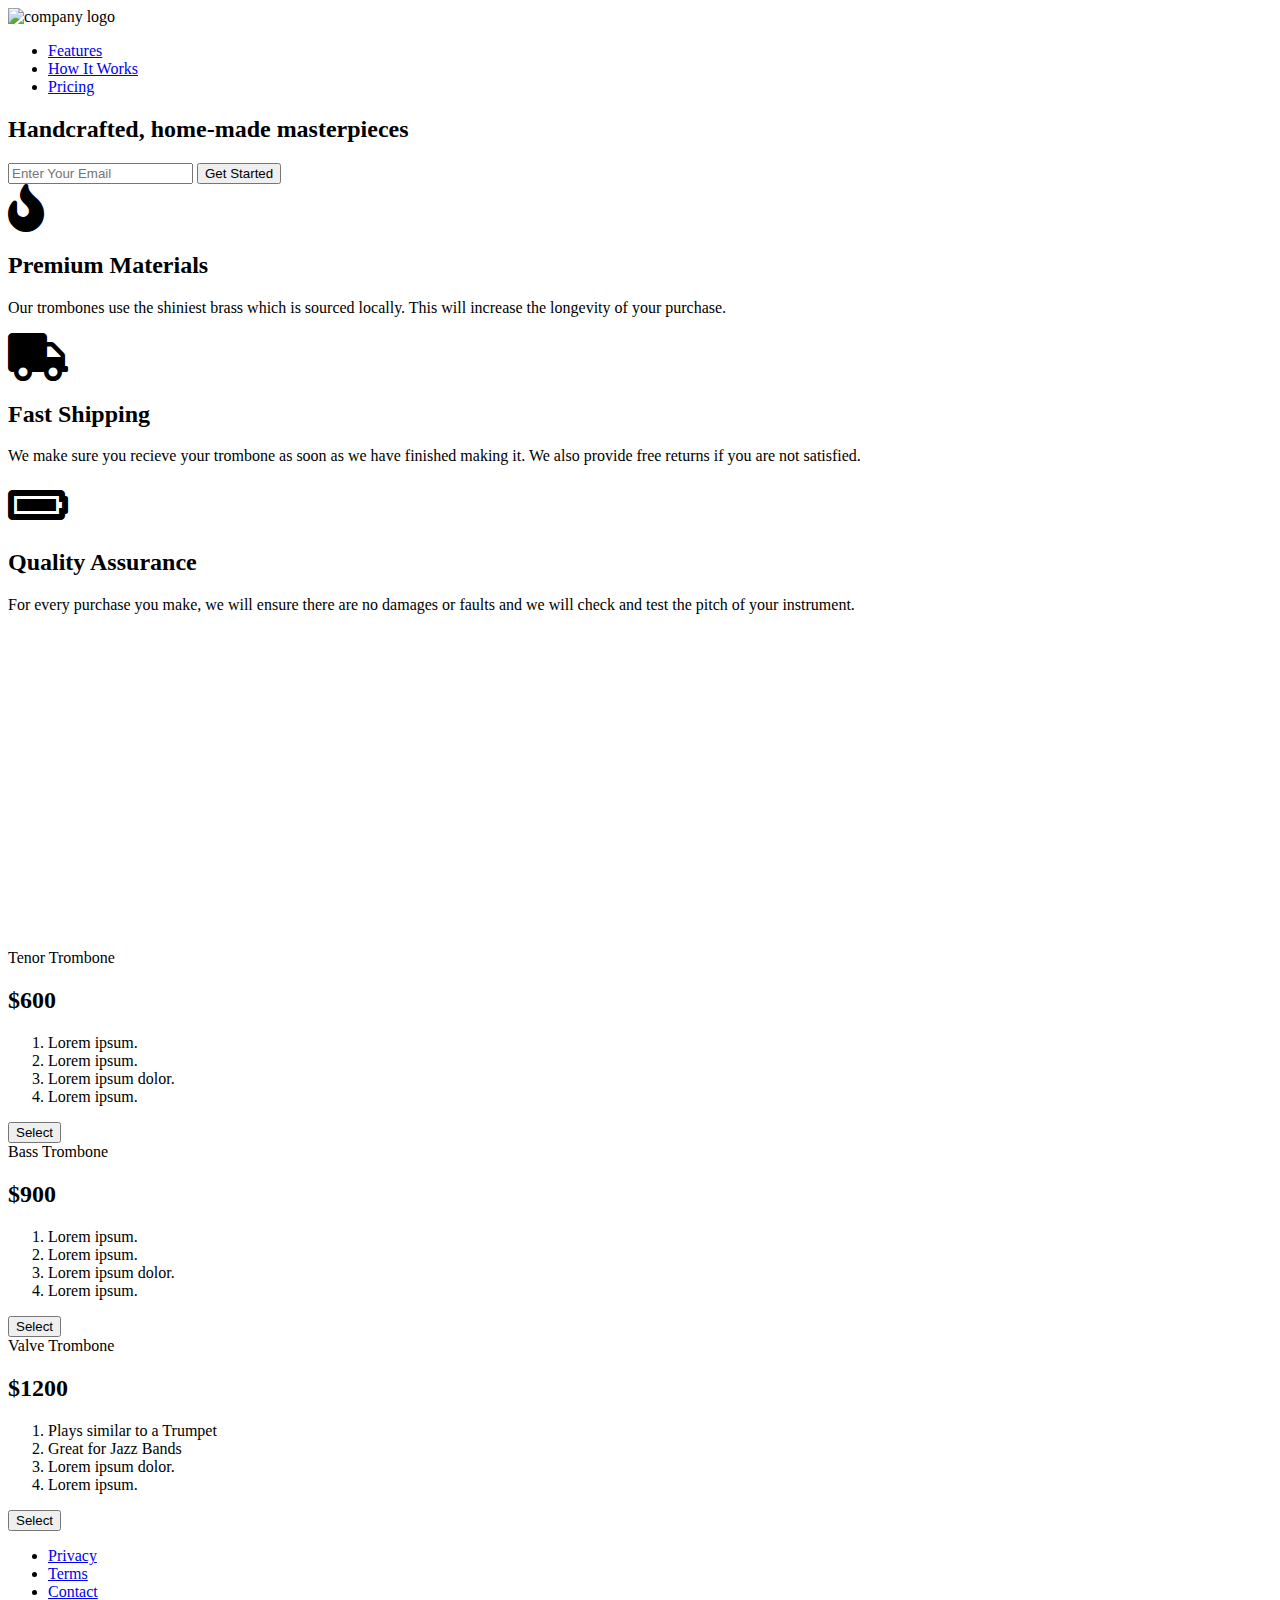
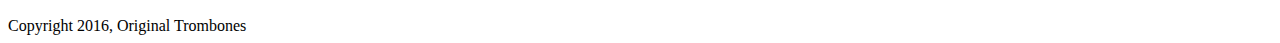
==== index.html @ 4cbdc3e6 "Update and rename ProductLandingPageProject.html to index.html" ====
<!DOCTYPE html>
<html>
<head>
  <meta charset="UTF-8"/>
  <meta name='viewport' content='width=device-width, initial-scale=1.0'/>
  <link rel='stylesheet' href="ProductLandingPage.css"/>
  <link rel="stylesheet" href="https://use.fontawesome.com/releases/v5.8.1/css/all.css">
  <title>Christian's Product Landing Page Project</title>
</head>


<body>
    <div id="page-wrapper">
      <header id="header">
        <div class="logo-container">                <!--HEADING LOGO SPACE-->
          <img id="header-img" src="https://cdn.freecodecamp.org/testable-projects-fcc/images/product-landing-page-logo.png" alt="company logo">
        </div>
        <nav id="nav-bar">                          <!--HEADING NAVIGATION SPACE-->
          <ul>
            <li><a class="nav-link" href="#features">Features</a></li>
            <li><a class="nav-link" href="#how-it-works">How It Works</a></li>
            <li><a class="nav-link" href="#pricing">Pricing</a></li>
          </ul>
        </nav>
      </header>

      <section id="hero"> 
        <h2>Handcrafted, home-made masterpieces</h2>      
        <form id="form" action="https://www.freecodecamp.com/email-submit">
          <input name="email" id="email" type="email" placeholder="Enter Your Email" required="">
          <input id="submit" type="submit" value="Get Started" class="button">
        </form>
      </section>

      <div class="container">       <!--All the main content is wrapped in this to prevent it from stretching too wide-->
<!--START OF FEATURES SECTION-->
        <section id="features">     
          <div class="grid">        <!--One row of our features-->
            <div class="icon"><i class="fa fa-3x fa-fire"></i></div>
            <div class="desc">
              <h2>Premium Materials</h2>
              <p>
                Our trombones use the shiniest brass which is sourced locally.
                This will increase the longevity of your purchase.
              </p>
            </div>
          </div>

          <div class="grid">
            <div class="icon"><i class="fa fa-3x fa-truck"></i></div>
            <div class="desc">
              <h2>Fast Shipping</h2>
              <p>
                We make sure you recieve your trombone as soon as we have
                finished making it. We also provide free returns if you are not
                satisfied.
              </p>
            </div>
          </div>

          <div class="grid">
            <div class="icon">
              <i class="fa fa-3x fa-battery-full" aria-hidden="true"></i>
            </div>
            <div class="desc">
              <h2>Quality Assurance</h2>
              <p>
                For every purchase you make, we will ensure there are no damages
                or faults and we will check and test the pitch of your
                instrument.
              </p>
            </div>
          </div>
        </section>
<!--END OF FEATURES SECTION-->

<!--START OF HOW-IT-WORKS SECTION-->
        <section id="how-it-works">
          <iframe id="video" height="315" src="https://www.youtube-nocookie.com/embed/y8Yv4pnO7qc?rel=0&amp;controls=0&amp;showinfo=0" frameborder="0" allowfullscreen=""></iframe>
        </section>
<!--END OF HOW-IT-WORKS SECTION-->

<!--START OF PRICING SECTION-->
        <section id="pricing">
          <div class="product" id="tenor">
            <div class="level">Tenor Trombone</div>
            <h2>$600</h2>
            <ol>
              <li>Lorem ipsum.</li>
              <li>Lorem ipsum.</li>
              <li>Lorem ipsum dolor.</li>
              <li>Lorem ipsum.</li>
            </ol>
            <button class="button">Select</button>
          </div>

          <div class="product" id="bass">
            <div class="level">Bass Trombone</div>
            <h2>$900</h2>
            <ol>
              <li>Lorem ipsum.</li>
              <li>Lorem ipsum.</li>
              <li>Lorem ipsum dolor.</li>
              <li>Lorem ipsum.</li>
            </ol>
            <button class="button">Select</button>
          </div>

          <div class="product" id="valve">
            <div class="level">Valve Trombone</div>
            <h2>$1200</h2>
            <ol>
              <li>Plays similar to a Trumpet</li>
              <li>Great for Jazz Bands</li>
              <li>Lorem ipsum dolor.</li>
              <li>Lorem ipsum.</li>
            </ol>
            <button class="button">Select</button>
          </div>
        </section>
<!--END OF PRICING SECTION-->

        <footer>
          <ul>
            <li><a href="#">Privacy</a></li>
            <li><a href="#">Terms</a></li>
            <li><a href="#">Contact</a></li>
          </ul>
          <span>Copyright 2016, Original Trombones</span>
        </footer>
      </div>
    </div>
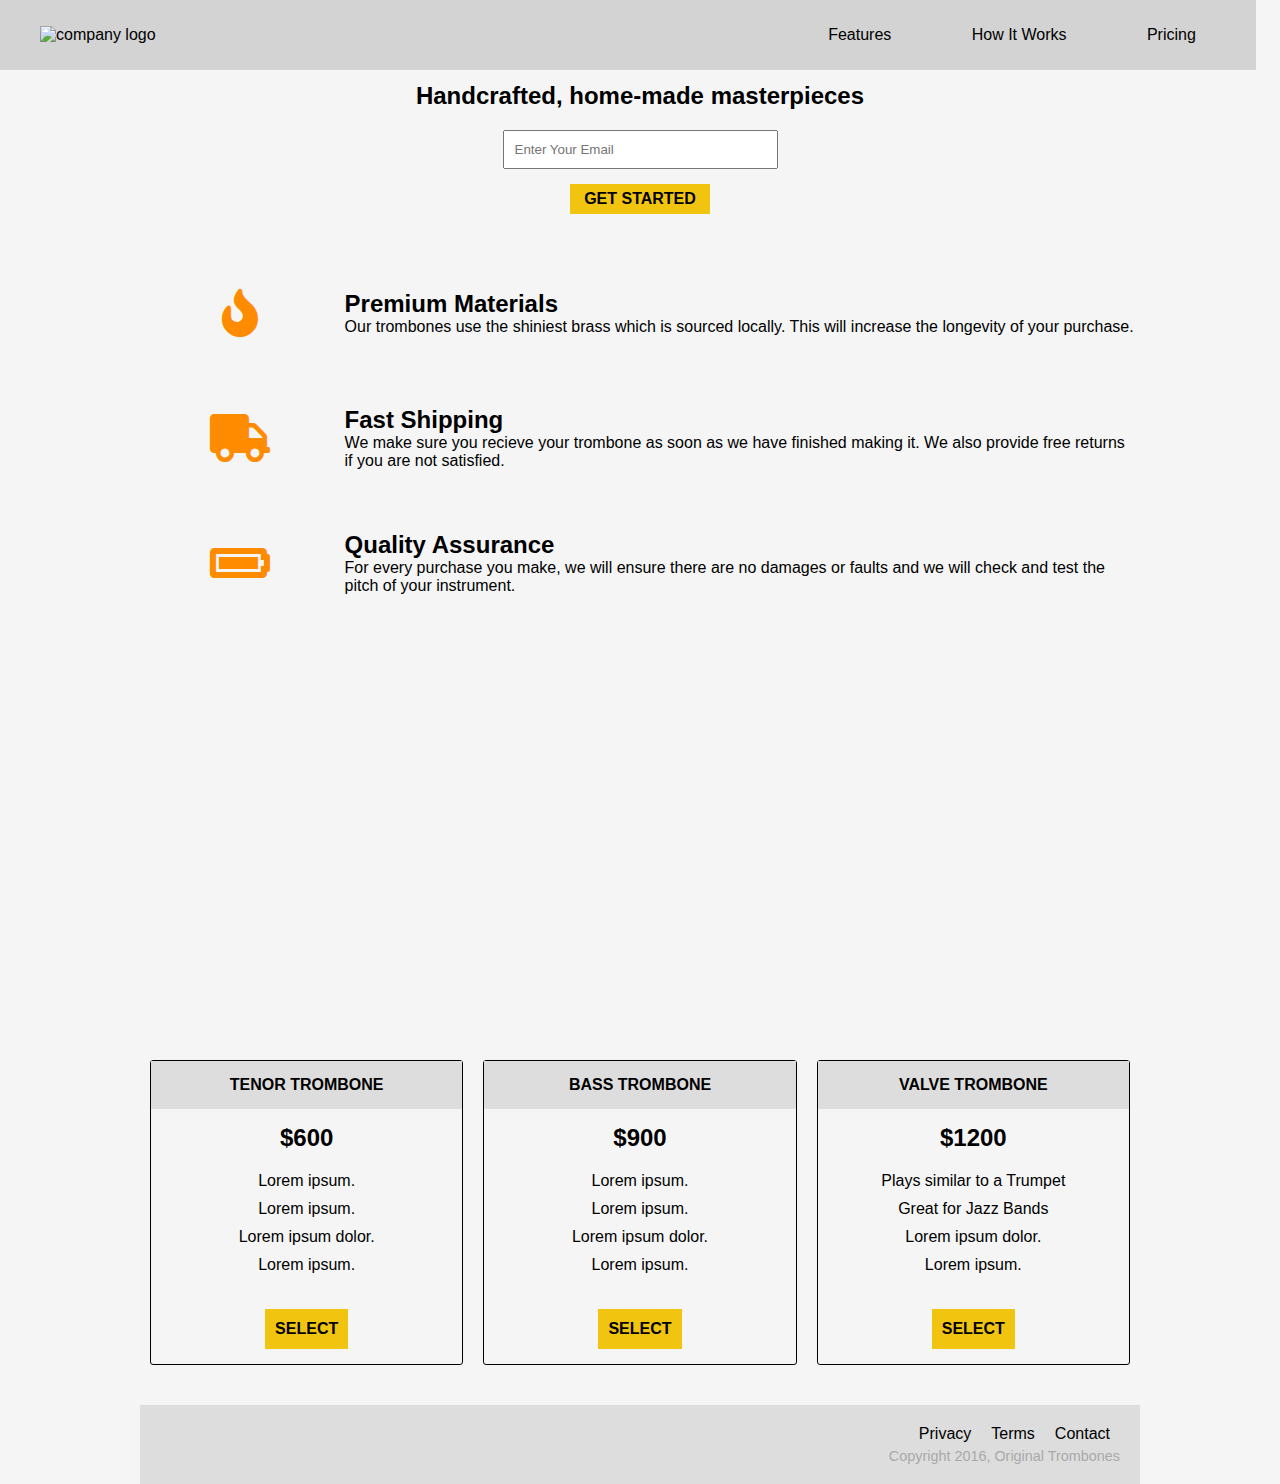
==== commit 509dfc72: "Update index.html" ====
--- a/index.html
+++ b/index.html
@@ -1,9 +1,9 @@
 <!DOCTYPE html>
 <html>
 <head>
-  <meta charset="UTF-8"/>
-  <meta name='viewport' content='width=device-width, initial-scale=1.0'/>
-  <link rel='stylesheet' href="ProductLandingPage.css"/>
+  <meta charset="UTF-8">
+  <meta name='viewport' content='width=device-width, initial-scale=1.0'>
+  <link rel='stylesheet' href="ProductLandingPage.css">
   <link rel="stylesheet" href="https://use.fontawesome.com/releases/v5.8.1/css/all.css">
   <title>Christian's Product Landing Page Project</title>
 </head>
--- a/ProductLandingPage.css
+++ b/ProductLandingPage.css
@@ -0,0 +1,312 @@
+* {
+    margin: 0;
+    padding: 0;
+    box-sizing: border-box;  /*Erase any previous sizing specifications and make borders part of size*/
+}
+
+body {
+    font-family: sans-serif;
+    background-color: #f5f5f5;
+}
+
+#page-wrapper {
+    position: relative;     /*Able to adjust objects relative to the page if need be*/
+}
+
+.container {
+    margin: 0 auto;
+    width: 100%;            
+    max-width: 1000px;
+}
+
+/*MOBILE ADJUSTMENTS*/
+@media(max-width: 600px)
+{
+    header{
+        flex-wrap: wrap;  /*This will bring the navbar underneath logo when needed*/
+    }
+
+    .logo-container{
+        width: 100%; /*Takes up first row 60vw, centered, nav can go underneath thanks to flex-wrap*/
+        min-height: 10px;
+        margin: 0 auto;    /*center logo container*/
+        margin-bottom: -5px;
+    }
+
+    #header-img{
+        position: relative;
+        right: 30px;
+    }
+
+    nav{
+        width: 100%;
+        margin-top: 10px;  
+        display: flex;
+        flex-direction: column;
+        align-items: center;
+        text-align: center;
+        padding: 0 50px;
+    }
+
+    nav > ul >li{
+        padding: 5px 10px;
+    }
+}
+/*MOBILE ADJUSTMENTS*/
+
+header {
+    position: fixed;
+    top: 0;
+    display: flex;
+    align-items: center;
+    min-height: 70px;
+    padding: 0px 20px;
+    
+    background-color: lightgray;
+}
+
+.logo-container {
+    width: 60vw;
+}
+
+#header-img {
+    display: flex;
+    justify-content: center;
+    align-items: center;
+    margin-left: 20px;
+    width: 100%;
+    height: 100%;
+    max-width: 300px;
+}
+
+nav {
+    font-weight: 400;
+}
+
+nav > ul {
+    display: flex;
+    flex-direction: row;
+    justify-content: space-around;
+    width: 35vw;
+}
+
+li {
+    list-style: none;
+}
+
+a {
+    color: #000;
+    text-decoration: none;
+    cursor: pointer;
+}
+
+#hero {
+    display: flex;
+    flex-direction: column;     
+    align-items: center;       /*Line eveything up in the middle horizontally if possible*/
+    justify-content: center;   /*Vertical middle*/
+    text-align: center;        /*This centers the email and button element horizontally in their block element*/
+    height: 130px;             
+    margin-top: 90px;          /*Surpass the fixed header of 70px*/
+}
+
+/*MOBILE ADJUSTMENTS*/
+@media(max-width: 600px)
+{
+    #hero{
+        margin-top: 130px;
+    }
+}
+/*MOBILE ADJUSTMENTS*/
+
+
+#hero > h2 {
+    margin-bottom: 20px;
+    word-wrap: break-word;
+}
+
+#hero input[type='email'] {
+    max-width: 275px;
+    width: 100%;
+    padding: 10px;
+}
+
+#hero input[type='submit'] {
+    max-width: 140px;   /*Would jump to 275px at 100% bc inline-block with email*/
+    width: 100%;
+    height: 30px;
+    margin: 15px 0;
+    background-color: #f1c40f;
+}
+
+.button {
+    height: 40px;
+    font-size: 1rem;
+    font-weight: bold;
+    text-transform: uppercase;
+    border: 0;
+    cursor: pointer;
+}
+
+#features {
+    margin-top: 30px;
+}
+
+/*This allows grid rows to be different sizes depending on length of description*/
+.grid {
+    display: flex; 
+    height: 125px;                 
+}
+
+#features .icon {                   /*img container*/
+    display: flex;
+    align-items: center;
+    justify-content: center;        /*Keep the img inside centered both ways*/
+    width: 20vw;                    
+    color: darkorange;
+}
+
+#features .desc {
+    display: flex;
+    flex-direction: column;
+    justify-content: center;        /*Center text box vertically adjacent to img*/
+    width: 80vw;                    /*Make the text the other 80% of page view*/
+    padding: 5px;
+}
+
+/*MOBILE ADJUSTMENTS*/
+@media(max-width: 600px)
+{
+    #features{
+        margin: 0;
+    }
+
+    #features .icon{
+        display: none;
+    }
+
+    #features .grid{
+        justify-content: center;
+        margin: 15px 0;
+    }
+}
+/*MOBILE ADJUSTMENTS*/
+
+h2{
+    font-weight: bold;
+    font-size: 1.5rem;              
+}
+
+#how-it-works {
+    margin-top: 50px;               
+    display: flex;
+    justify-content: center;    /*Centers video horizontally*/
+}
+
+#how-it-works > iframe {
+    max-width: 560px;
+    width: 100%;                /*If the frame is < 560px readjust to fit frame*/
+}
+
+/*MOBILE ADJUSTMENTS*/
+@media(max-width: 650px)
+{
+    #how-it-works > iframe{
+        width: 80%;
+        max-width: 400px;
+    }
+}
+/*MOBILE ADJUSTMENTS*/
+
+#pricing {
+    margin-top: 60px;           
+    display: flex;
+    flex-direction: row;
+    justify-content: center;    
+}
+
+.product {
+    display: flex;
+    flex-direction: column;
+    align-items: center;        /*align items horizontally*/
+    text-align: center;
+    width: calc(100% / 3);     /*Since there are 3 products make each 1/3 the page width*/
+    margin: 10px;               /*This will put space inbetween, width considers this when calculating*/
+    border: 1px solid #000;
+    border-radius: 3px;
+}
+
+.product > .level {
+    background-color: #ddd;
+    color: black;
+    padding: 15px;   /*Padding will automatically vertically center text*/ /*Unlike height*/
+    width: 100%;
+    text-transform: uppercase;
+    font-weight: bold;
+}
+
+.product > h2 {
+    margin-top: 15px;
+}
+
+.product > ol {
+    margin: 15px 0;     
+}
+
+.product > ol > li {
+    padding: 5px 0;  /*Again this auto centers vertically unlike height*/
+    list-style: none;
+}
+
+.product > button {
+    margin: 15px 0;
+    padding: 0 10px;
+    background-color: #f1c40f;
+    
+}
+
+/*MOBILE ADJUSTMENTS*/
+@media(max-width: 800px){
+    #pricing{
+        flex-direction: column;
+    }
+
+    .product{
+        width: calc(100% / 2);
+        min-width: 300px;
+        margin: 0 auto;
+        margin-bottom: 10px;
+    }
+}
+/*MOBILE ADJUSTMENTS*/
+
+footer {
+    margin-top: 30px;
+    background-color: #ddd;
+    padding: 20px;
+}
+
+footer > ul {           /*list takes up 100% width*/
+    display: flex;
+    justify-content: flex-end;
+}
+
+footer > ul > li {
+    padding: 0 10px; /*Separate footer listed items evenly*/
+}
+
+footer > span {
+    margin-top: 5px;
+    display: flex;
+    justify-content: flex-end;
+    font-size: 0.9em;
+    color: darkgray;
+}
+
+/*MOBILE ADJUSTMENTS*/
+@media(max-width: 800px){
+    footer > ul, footer > span{
+        justify-content: center;
+    }
+}
+/*MOBILE ADJUSTMENTS*/
